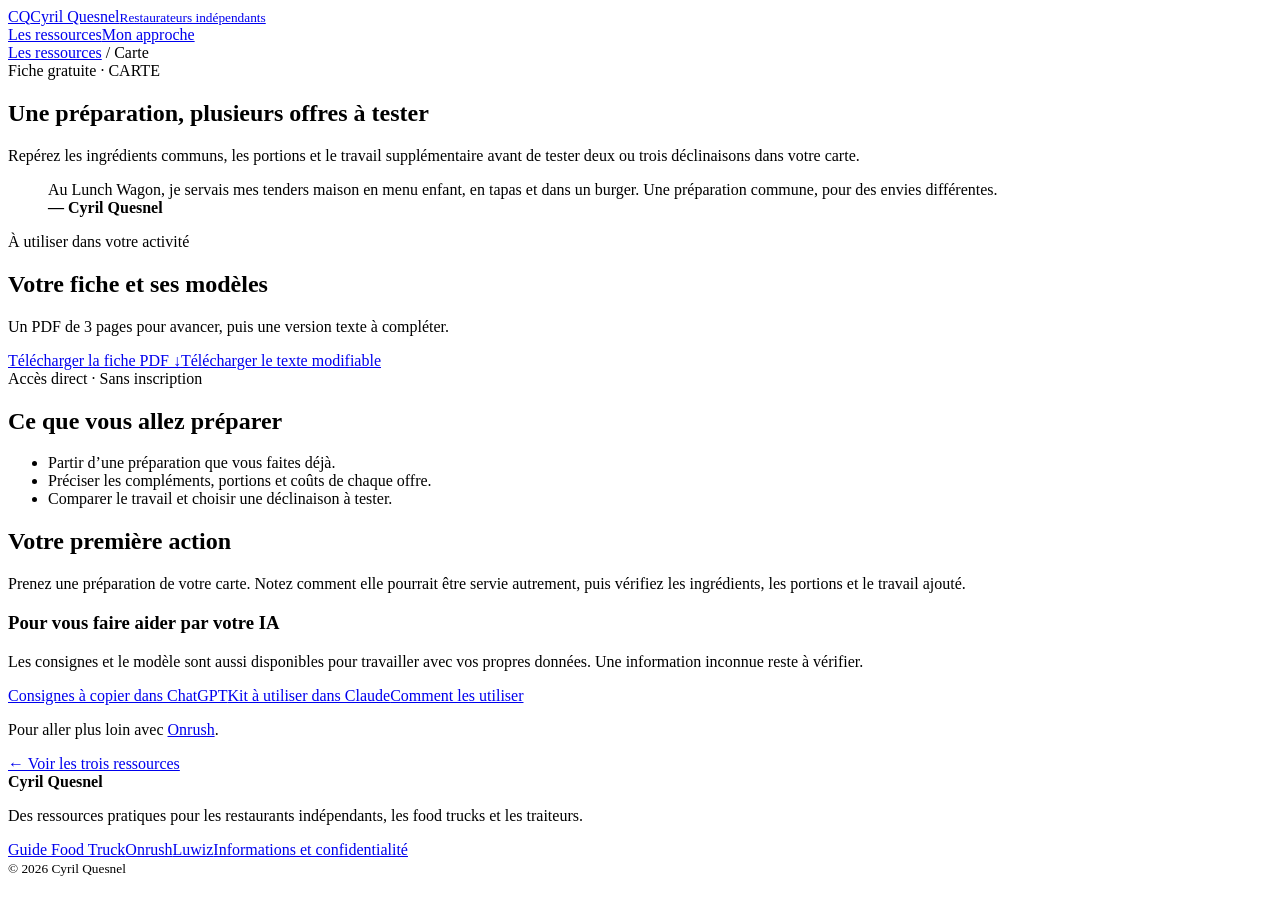
==== docs/carte/index.html @ 5b9c6e0a "Publier les ressources offres carte et devis de Cyril" ====
<!doctype html><html lang="fr"><head><meta charset="utf-8"><meta name="viewport" content="width=device-width,initial-scale=1"><title>Une préparation, plusieurs offres à tester · Cyril Quesnel</title><meta name="description" content="Repérez les ingrédients communs, les portions et le travail supplémentaire avant de tester deux ou trois déclinaisons dans votre carte."><link rel="canonical" href="https://cyrilquesnel.github.io/ressources-cyril/carte/"><meta property="og:type" content="website"><meta property="og:locale" content="fr_FR"><meta property="og:site_name" content="Cyril Quesnel"><meta property="og:title" content="Une préparation, plusieurs offres à tester"><meta property="og:description" content="Repérez les ingrédients communs, les portions et le travail supplémentaire avant de tester deux ou trois déclinaisons dans votre carte."><meta property="og:url" content="https://cyrilquesnel.github.io/ressources-cyril/carte/"><meta property="og:image" content="https://cyrilquesnel.github.io/ressources-cyril/assets/carte.png"><meta property="og:image:width" content="1080"><meta property="og:image:height" content="1920"><meta name="theme-color" content="#153a30"><link rel="stylesheet" href="/ressources-cyril/assets/site.css"><link rel="icon" href="/ressources-cyril/assets/favicon.svg" type="image/svg+xml"></head><body><header><a class="brand" href="/ressources-cyril/"><span class="monogram" aria-hidden="true">CQ</span><span>Cyril Quesnel<small>Restaurateurs indépendants</small></span></a><nav aria-label="Navigation principale"><a href="/ressources-cyril/#ressources">Les ressources</a><a href="/ressources-cyril/#approche">Mon approche</a></nav></header><main><div class="breadcrumb"><a href="/ressources-cyril/">Les ressources</a> / Carte</div><div class="detail"><section class="hero"><div class="eyebrow">Fiche gratuite · CARTE</div><h1>Une préparation, plusieurs offres à tester</h1><p class="lead">Repérez les ingrédients communs, les portions et le travail supplémentaire avant de tester deux ou trois déclinaisons dans votre carte.</p><blockquote class="quote">Au Lunch Wagon, je servais mes tenders maison en menu enfant, en tapas et dans un burger. Une préparation commune, pour des envies différentes.<br><strong>— Cyril Quesnel</strong></blockquote></section><aside class="download" aria-label="Téléchargements"><div class="eyebrow">À utiliser dans votre activité</div><h2>Votre fiche et ses modèles</h2><p>Un PDF de 3 pages pour avancer, puis une version texte à compléter.</p><a class="button" href="/ressources-cyril/downloads/une-preparation-trois-offres.pdf" download="une-preparation-trois-offres-cyril-quesnel.pdf">Télécharger la fiche PDF ↓</a><a class="secondary" href="/ressources-cyril/downloads/une-preparation-trois-offres.txt" download="une-preparation-trois-offres-modifiable.txt">Télécharger le texte modifiable</a><div class="availability">Accès direct · Sans inscription</div></aside></div><section class="details-body"><h2>Ce que vous allez préparer</h2><ul><li>Partir d’une préparation que vous faites déjà.</li><li>Préciser les compléments, portions et coûts de chaque offre.</li><li>Comparer le travail et choisir une déclinaison à tester.</li></ul><h2>Votre première action</h2><p>Prenez une préparation de votre carte. Notez comment elle pourrait être servie autrement, puis vérifiez les ingrédients, les portions et le travail ajouté.</p><section class="ia"><h3>Pour vous faire aider par votre IA</h3><p>Les consignes et le modèle sont aussi disponibles pour travailler avec vos propres données. Une information inconnue reste à vérifier.</p><div class="ia-links"><a href="/ressources-cyril/downloads/assistants/cyril-carte-couts-food-chatgpt.txt" download>Consignes à copier dans ChatGPT</a><a href="/ressources-cyril/downloads/assistants/cyril-carte-couts-food-claude.zip" download>Kit à utiliser dans Claude</a><a href="/ressources-cyril/utiliser-les-kits/">Comment les utiliser</a></div></section><div class="next"><p>Pour aller plus loin avec <a href="https://onrush.fr/">Onrush</a>.</p><a class="return" href="/ressources-cyril/">← Voir les trois ressources</a></div></section></main><footer><strong>Cyril Quesnel</strong><p>Des ressources pratiques pour les restaurants indépendants, les food trucks et les traiteurs.</p><div class="footer-links"><a href="https://www.guide-foodtruck.com/">Guide Food Truck</a><a href="https://onrush.fr/">Onrush</a><a href="https://luwiz.io/">Luwiz</a><a href="/ressources-cyril/informations/">Informations et confidentialité</a></div><small>© 2026 Cyril Quesnel</small></footer></body></html>
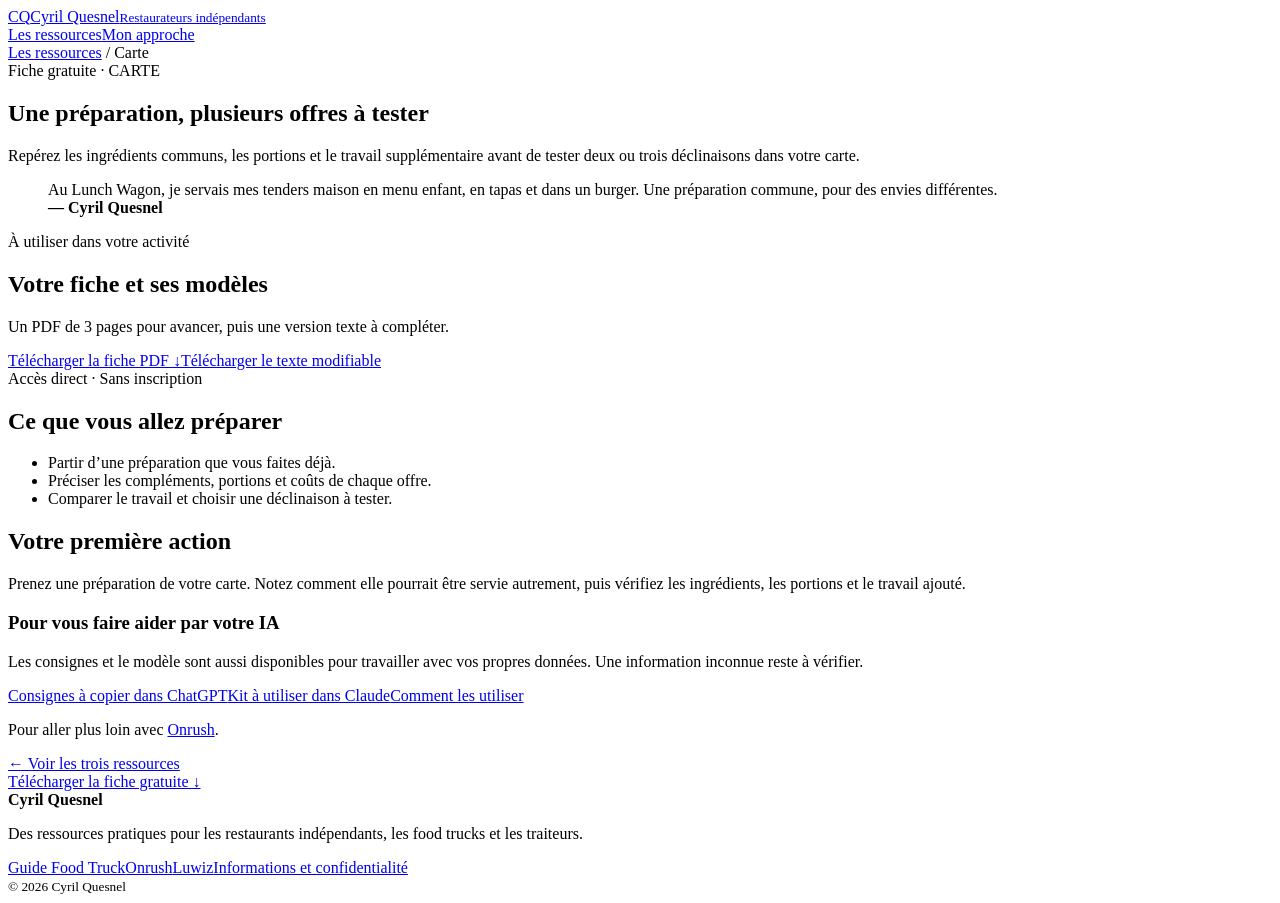
==== commit 0d886106: "Rendre le téléchargement accessible dès le premier écran mobile" ====
--- a/docs/carte/index.html
+++ b/docs/carte/index.html
@@ -1 +1 @@
-<!doctype html><html lang="fr"><head><meta charset="utf-8"><meta name="viewport" content="width=device-width,initial-scale=1"><title>Une préparation, plusieurs offres à tester · Cyril Quesnel</title><meta name="description" content="Repérez les ingrédients communs, les portions et le travail supplémentaire avant de tester deux ou trois déclinaisons dans votre carte."><link rel="canonical" href="https://cyrilquesnel.github.io/ressources-cyril/carte/"><meta property="og:type" content="website"><meta property="og:locale" content="fr_FR"><meta property="og:site_name" content="Cyril Quesnel"><meta property="og:title" content="Une préparation, plusieurs offres à tester"><meta property="og:description" content="Repérez les ingrédients communs, les portions et le travail supplémentaire avant de tester deux ou trois déclinaisons dans votre carte."><meta property="og:url" content="https://cyrilquesnel.github.io/ressources-cyril/carte/"><meta property="og:image" content="https://cyrilquesnel.github.io/ressources-cyril/assets/carte.png"><meta property="og:image:width" content="1080"><meta property="og:image:height" content="1920"><meta name="theme-color" content="#153a30"><link rel="stylesheet" href="/ressources-cyril/assets/site.css"><link rel="icon" href="/ressources-cyril/assets/favicon.svg" type="image/svg+xml"></head><body><header><a class="brand" href="/ressources-cyril/"><span class="monogram" aria-hidden="true">CQ</span><span>Cyril Quesnel<small>Restaurateurs indépendants</small></span></a><nav aria-label="Navigation principale"><a href="/ressources-cyril/#ressources">Les ressources</a><a href="/ressources-cyril/#approche">Mon approche</a></nav></header><main><div class="breadcrumb"><a href="/ressources-cyril/">Les ressources</a> / Carte</div><div class="detail"><section class="hero"><div class="eyebrow">Fiche gratuite · CARTE</div><h1>Une préparation, plusieurs offres à tester</h1><p class="lead">Repérez les ingrédients communs, les portions et le travail supplémentaire avant de tester deux ou trois déclinaisons dans votre carte.</p><blockquote class="quote">Au Lunch Wagon, je servais mes tenders maison en menu enfant, en tapas et dans un burger. Une préparation commune, pour des envies différentes.<br><strong>— Cyril Quesnel</strong></blockquote></section><aside class="download" aria-label="Téléchargements"><div class="eyebrow">À utiliser dans votre activité</div><h2>Votre fiche et ses modèles</h2><p>Un PDF de 3 pages pour avancer, puis une version texte à compléter.</p><a class="button" href="/ressources-cyril/downloads/une-preparation-trois-offres.pdf" download="une-preparation-trois-offres-cyril-quesnel.pdf">Télécharger la fiche PDF ↓</a><a class="secondary" href="/ressources-cyril/downloads/une-preparation-trois-offres.txt" download="une-preparation-trois-offres-modifiable.txt">Télécharger le texte modifiable</a><div class="availability">Accès direct · Sans inscription</div></aside></div><section class="details-body"><h2>Ce que vous allez préparer</h2><ul><li>Partir d’une préparation que vous faites déjà.</li><li>Préciser les compléments, portions et coûts de chaque offre.</li><li>Comparer le travail et choisir une déclinaison à tester.</li></ul><h2>Votre première action</h2><p>Prenez une préparation de votre carte. Notez comment elle pourrait être servie autrement, puis vérifiez les ingrédients, les portions et le travail ajouté.</p><section class="ia"><h3>Pour vous faire aider par votre IA</h3><p>Les consignes et le modèle sont aussi disponibles pour travailler avec vos propres données. Une information inconnue reste à vérifier.</p><div class="ia-links"><a href="/ressources-cyril/downloads/assistants/cyril-carte-couts-food-chatgpt.txt" download>Consignes à copier dans ChatGPT</a><a href="/ressources-cyril/downloads/assistants/cyril-carte-couts-food-claude.zip" download>Kit à utiliser dans Claude</a><a href="/ressources-cyril/utiliser-les-kits/">Comment les utiliser</a></div></section><div class="next"><p>Pour aller plus loin avec <a href="https://onrush.fr/">Onrush</a>.</p><a class="return" href="/ressources-cyril/">← Voir les trois ressources</a></div></section></main><footer><strong>Cyril Quesnel</strong><p>Des ressources pratiques pour les restaurants indépendants, les food trucks et les traiteurs.</p><div class="footer-links"><a href="https://www.guide-foodtruck.com/">Guide Food Truck</a><a href="https://onrush.fr/">Onrush</a><a href="https://luwiz.io/">Luwiz</a><a href="/ressources-cyril/informations/">Informations et confidentialité</a></div><small>© 2026 Cyril Quesnel</small></footer></body></html>+<!doctype html><html lang="fr"><head><meta charset="utf-8"><meta name="viewport" content="width=device-width,initial-scale=1"><title>Une préparation, plusieurs offres à tester · Cyril Quesnel</title><meta name="description" content="Repérez les ingrédients communs, les portions et le travail supplémentaire avant de tester deux ou trois déclinaisons dans votre carte."><link rel="canonical" href="https://cyrilquesnel.github.io/ressources-cyril/carte/"><meta property="og:type" content="website"><meta property="og:locale" content="fr_FR"><meta property="og:site_name" content="Cyril Quesnel"><meta property="og:title" content="Une préparation, plusieurs offres à tester"><meta property="og:description" content="Repérez les ingrédients communs, les portions et le travail supplémentaire avant de tester deux ou trois déclinaisons dans votre carte."><meta property="og:url" content="https://cyrilquesnel.github.io/ressources-cyril/carte/"><meta property="og:image" content="https://cyrilquesnel.github.io/ressources-cyril/assets/carte.png"><meta property="og:image:width" content="1080"><meta property="og:image:height" content="1920"><meta name="theme-color" content="#153a30"><link rel="stylesheet" href="/ressources-cyril/assets/site.css"><link rel="icon" href="/ressources-cyril/assets/favicon.svg" type="image/svg+xml"></head><body><header><a class="brand" href="/ressources-cyril/"><span class="monogram" aria-hidden="true">CQ</span><span>Cyril Quesnel<small>Restaurateurs indépendants</small></span></a><nav aria-label="Navigation principale"><a href="/ressources-cyril/#ressources">Les ressources</a><a href="/ressources-cyril/#approche">Mon approche</a></nav></header><main><div class="breadcrumb"><a href="/ressources-cyril/">Les ressources</a> / Carte</div><div class="detail"><section class="hero"><div class="eyebrow">Fiche gratuite · CARTE</div><h1>Une préparation, plusieurs offres à tester</h1><p class="lead">Repérez les ingrédients communs, les portions et le travail supplémentaire avant de tester deux ou trois déclinaisons dans votre carte.</p><blockquote class="quote">Au Lunch Wagon, je servais mes tenders maison en menu enfant, en tapas et dans un burger. Une préparation commune, pour des envies différentes.<br><strong>— Cyril Quesnel</strong></blockquote></section><aside class="download" aria-label="Téléchargements"><div class="eyebrow">À utiliser dans votre activité</div><h2>Votre fiche et ses modèles</h2><p>Un PDF de 3 pages pour avancer, puis une version texte à compléter.</p><a class="button" href="/ressources-cyril/downloads/une-preparation-trois-offres.pdf" download="une-preparation-trois-offres-cyril-quesnel.pdf">Télécharger la fiche PDF ↓</a><a class="secondary" href="/ressources-cyril/downloads/une-preparation-trois-offres.txt" download="une-preparation-trois-offres-modifiable.txt">Télécharger le texte modifiable</a><div class="availability">Accès direct · Sans inscription</div></aside></div><section class="details-body"><h2>Ce que vous allez préparer</h2><ul><li>Partir d’une préparation que vous faites déjà.</li><li>Préciser les compléments, portions et coûts de chaque offre.</li><li>Comparer le travail et choisir une déclinaison à tester.</li></ul><h2>Votre première action</h2><p>Prenez une préparation de votre carte. Notez comment elle pourrait être servie autrement, puis vérifiez les ingrédients, les portions et le travail ajouté.</p><section class="ia"><h3>Pour vous faire aider par votre IA</h3><p>Les consignes et le modèle sont aussi disponibles pour travailler avec vos propres données. Une information inconnue reste à vérifier.</p><div class="ia-links"><a href="/ressources-cyril/downloads/assistants/cyril-carte-couts-food-chatgpt.txt" download>Consignes à copier dans ChatGPT</a><a href="/ressources-cyril/downloads/assistants/cyril-carte-couts-food-claude.zip" download>Kit à utiliser dans Claude</a><a href="/ressources-cyril/utiliser-les-kits/">Comment les utiliser</a></div></section><div class="next"><p>Pour aller plus loin avec <a href="https://onrush.fr/">Onrush</a>.</p><a class="return" href="/ressources-cyril/">← Voir les trois ressources</a></div></section></main><a class="mobile-download button" href="/ressources-cyril/downloads/une-preparation-trois-offres.pdf" download="une-preparation-trois-offres-cyril-quesnel.pdf">Télécharger la fiche gratuite ↓</a><footer><strong>Cyril Quesnel</strong><p>Des ressources pratiques pour les restaurants indépendants, les food trucks et les traiteurs.</p><div class="footer-links"><a href="https://www.guide-foodtruck.com/">Guide Food Truck</a><a href="https://onrush.fr/">Onrush</a><a href="https://luwiz.io/">Luwiz</a><a href="/ressources-cyril/informations/">Informations et confidentialité</a></div><small>© 2026 Cyril Quesnel</small></footer></body></html>
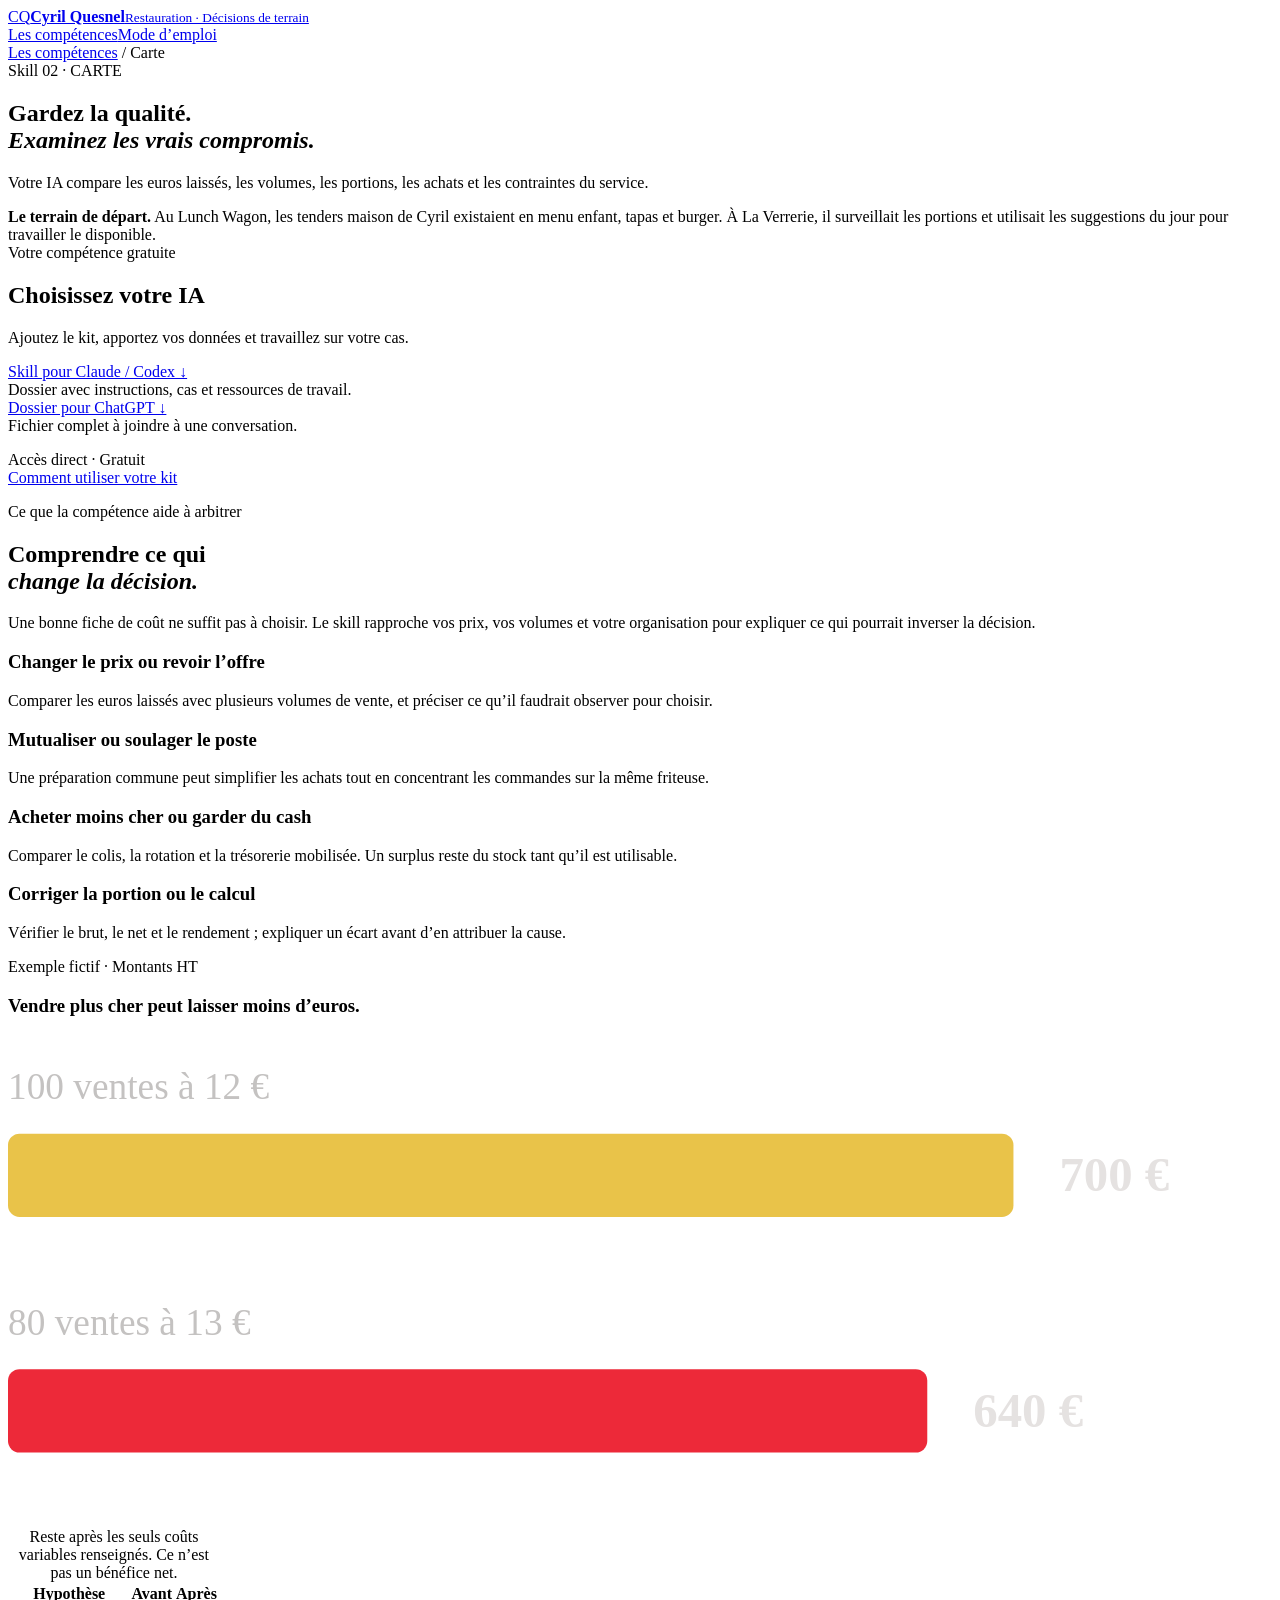
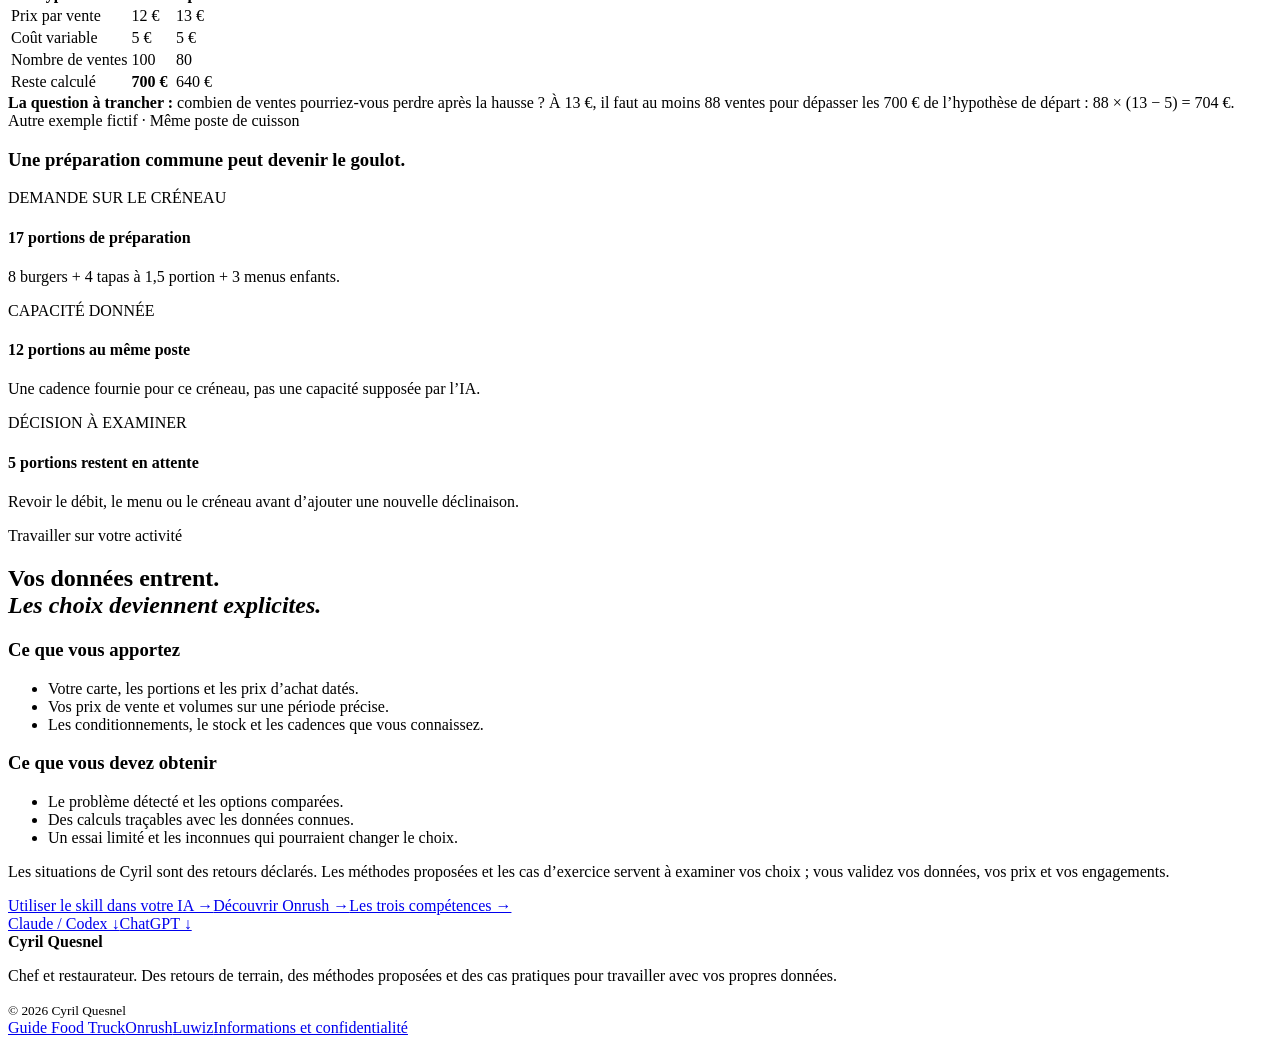
==== commit 5c212d39: "Publier les competences food v2 et identite Guide Food Truck" ====
--- a/docs/carte/index.html
+++ b/docs/carte/index.html
@@ -1 +1,2 @@
-<!doctype html><html lang="fr"><head><meta charset="utf-8"><meta name="viewport" content="width=device-width,initial-scale=1"><title>Une préparation, plusieurs offres à tester · Cyril Quesnel</title><meta name="description" content="Repérez les ingrédients communs, les portions et le travail supplémentaire avant de tester deux ou trois déclinaisons dans votre carte."><link rel="canonical" href="https://cyrilquesnel.github.io/ressources-cyril/carte/"><meta property="og:type" content="website"><meta property="og:locale" content="fr_FR"><meta property="og:site_name" content="Cyril Quesnel"><meta property="og:title" content="Une préparation, plusieurs offres à tester"><meta property="og:description" content="Repérez les ingrédients communs, les portions et le travail supplémentaire avant de tester deux ou trois déclinaisons dans votre carte."><meta property="og:url" content="https://cyrilquesnel.github.io/ressources-cyril/carte/"><meta property="og:image" content="https://cyrilquesnel.github.io/ressources-cyril/assets/carte.png"><meta property="og:image:width" content="1080"><meta property="og:image:height" content="1920"><meta name="theme-color" content="#153a30"><link rel="stylesheet" href="/ressources-cyril/assets/site.css"><link rel="icon" href="/ressources-cyril/assets/favicon.svg" type="image/svg+xml"></head><body><header><a class="brand" href="/ressources-cyril/"><span class="monogram" aria-hidden="true">CQ</span><span>Cyril Quesnel<small>Restaurateurs indépendants</small></span></a><nav aria-label="Navigation principale"><a href="/ressources-cyril/#ressources">Les ressources</a><a href="/ressources-cyril/#approche">Mon approche</a></nav></header><main><div class="breadcrumb"><a href="/ressources-cyril/">Les ressources</a> / Carte</div><div class="detail"><section class="hero"><div class="eyebrow">Fiche gratuite · CARTE</div><h1>Une préparation, plusieurs offres à tester</h1><p class="lead">Repérez les ingrédients communs, les portions et le travail supplémentaire avant de tester deux ou trois déclinaisons dans votre carte.</p><blockquote class="quote">Au Lunch Wagon, je servais mes tenders maison en menu enfant, en tapas et dans un burger. Une préparation commune, pour des envies différentes.<br><strong>— Cyril Quesnel</strong></blockquote></section><aside class="download" aria-label="Téléchargements"><div class="eyebrow">À utiliser dans votre activité</div><h2>Votre fiche et ses modèles</h2><p>Un PDF de 3 pages pour avancer, puis une version texte à compléter.</p><a class="button" href="/ressources-cyril/downloads/une-preparation-trois-offres.pdf" download="une-preparation-trois-offres-cyril-quesnel.pdf">Télécharger la fiche PDF ↓</a><a class="secondary" href="/ressources-cyril/downloads/une-preparation-trois-offres.txt" download="une-preparation-trois-offres-modifiable.txt">Télécharger le texte modifiable</a><div class="availability">Accès direct · Sans inscription</div></aside></div><section class="details-body"><h2>Ce que vous allez préparer</h2><ul><li>Partir d’une préparation que vous faites déjà.</li><li>Préciser les compléments, portions et coûts de chaque offre.</li><li>Comparer le travail et choisir une déclinaison à tester.</li></ul><h2>Votre première action</h2><p>Prenez une préparation de votre carte. Notez comment elle pourrait être servie autrement, puis vérifiez les ingrédients, les portions et le travail ajouté.</p><section class="ia"><h3>Pour vous faire aider par votre IA</h3><p>Les consignes et le modèle sont aussi disponibles pour travailler avec vos propres données. Une information inconnue reste à vérifier.</p><div class="ia-links"><a href="/ressources-cyril/downloads/assistants/cyril-carte-couts-food-chatgpt.txt" download>Consignes à copier dans ChatGPT</a><a href="/ressources-cyril/downloads/assistants/cyril-carte-couts-food-claude.zip" download>Kit à utiliser dans Claude</a><a href="/ressources-cyril/utiliser-les-kits/">Comment les utiliser</a></div></section><div class="next"><p>Pour aller plus loin avec <a href="https://onrush.fr/">Onrush</a>.</p><a class="return" href="/ressources-cyril/">← Voir les trois ressources</a></div></section></main><a class="mobile-download button" href="/ressources-cyril/downloads/une-preparation-trois-offres.pdf" download="une-preparation-trois-offres-cyril-quesnel.pdf">Télécharger la fiche gratuite ↓</a><footer><strong>Cyril Quesnel</strong><p>Des ressources pratiques pour les restaurants indépendants, les food trucks et les traiteurs.</p><div class="footer-links"><a href="https://www.guide-foodtruck.com/">Guide Food Truck</a><a href="https://onrush.fr/">Onrush</a><a href="https://luwiz.io/">Luwiz</a><a href="/ressources-cyril/informations/">Informations et confidentialité</a></div><small>© 2026 Cyril Quesnel</small></footer></body></html>+<!doctype html>
+<html lang="fr"><head><meta charset="utf-8"><meta name="viewport" content="width=device-width,initial-scale=1"><title>Examiner la carte au-delà du coût matière · Cyril Quesnel</title><meta name="description" content="Votre IA compare les euros laissés, les volumes, les portions, les achats et les contraintes du service."><link rel="canonical" href="https://cyrilquesnel.github.io/ressources-cyril/carte/"><meta property="og:type" content="website"><meta property="og:locale" content="fr_FR"><meta property="og:site_name" content="Cyril Quesnel"><meta property="og:title" content="Examiner la carte au-delà du coût matière"><meta property="og:description" content="Votre IA compare les euros laissés, les volumes, les portions, les achats et les contraintes du service."><meta property="og:url" content="https://cyrilquesnel.github.io/ressources-cyril/carte/"><meta name="theme-color" content="#131313"><link rel="preload" href="/ressources-cyril/assets/manrope-latin-v2.woff2" as="font" type="font/woff2" crossorigin><link rel="stylesheet" href="/ressources-cyril/assets/expertise.433a29f8a697.css"><link rel="icon" href="/ressources-cyril/assets/favicon-expertise-v2.svg" type="image/svg+xml"></head><body class="has-downloads"><header class="site-header"><a class="brand" href="/ressources-cyril/"><span class="monogram" aria-hidden="true">CQ</span><span><strong>Cyril Quesnel</strong><small>Restauration · Décisions de terrain</small><span class="signature" aria-hidden="true"></span></span></a><nav aria-label="Navigation principale"><a href="/ressources-cyril/#competences">Les compétences</a><a href="/ressources-cyril/utiliser-les-kits/">Mode d’emploi</a></nav></header><main><div class="breadcrumb"><a href="/ressources-cyril/">Les compétences</a> / Carte</div><section class="detail-hero"><div><div class="eyebrow">Skill 02 · CARTE</div><h1>Gardez la qualité.<br><em>Examinez les vrais compromis.</em></h1><p class="lead">Votre IA compare les euros laissés, les volumes, les portions, les achats et les contraintes du service.</p><div class="from-cyril"><strong>Le terrain de départ.</strong> Au Lunch Wagon, les tenders maison de Cyril existaient en menu enfant, tapas et burger. À La Verrerie, il surveillait les portions et utilisait les suggestions du jour pour travailler le disponible.</div></div><aside class="download-panel" id="commencer" aria-label="Télécharger la compétence"><div class="eyebrow">Votre compétence gratuite</div><h2>Choisissez votre IA</h2><p>Ajoutez le kit, apportez vos données et travaillez sur votre cas.</p><a class="button" href="/ressources-cyril/downloads/assistants/v2/cyril-carte-couts-food-claude.zip" download>Skill pour Claude / Codex ↓</a><div class="format-caption">Dossier avec instructions, cas et ressources de travail.</div><a class="button secondary" href="/ressources-cyril/downloads/assistants/v2/cyril-carte-couts-food-chatgpt.txt" download>Dossier pour ChatGPT ↓</a><div class="format-caption">Fichier complet à joindre à une conversation.</div><p class="small">Accès direct · Gratuit<br><a href="/ressources-cyril/utiliser-les-kits/">Comment utiliser votre kit</a></p></aside></section><section class="section"><div class="section-intro"><div class="eyebrow">Ce que la compétence aide à arbitrer</div><h2>Comprendre ce qui<br><em>change la décision.</em></h2><p>Une bonne fiche de coût ne suffit pas à choisir. Le skill rapproche vos prix, vos volumes et votre organisation pour expliquer ce qui pourrait inverser la décision.</p></div><div class="decision-grid"><article class="decision"><h3>Changer le prix ou revoir l’offre</h3><p>Comparer les euros laissés avec plusieurs volumes de vente, et préciser ce qu’il faudrait observer pour choisir.</p></article><article class="decision"><h3>Mutualiser ou soulager le poste</h3><p>Une préparation commune peut simplifier les achats tout en concentrant les commandes sur la même friteuse.</p></article><article class="decision"><h3>Acheter moins cher ou garder du cash</h3><p>Comparer le colis, la rotation et la trésorerie mobilisée. Un surplus reste du stock tant qu’il est utilisable.</p></article><article class="decision"><h3>Corriger la portion ou le calcul</h3><p>Vérifier le brut, le net et le rendement ; expliquer un écart avant d’en attribuer la cause.</p></article></div><div class="case"><div class="case-label">Exemple fictif · Montants HT</div><h3>Vendre plus cher peut laisser moins d’euros.</h3><div class="case-columns"><div><svg class="bar-chart" viewBox="0 0 440 170" role="img" aria-labelledby="chart-title chart-desc"><title id="chart-title">Une hausse de prix peut laisser moins d’euros</title><desc id="chart-desc">Cas fictif : 100 ventes à 12 euros avec 5 euros de coûts variables laissent 700 euros. 80 ventes à 13 euros avec les mêmes coûts laissent 640 euros.</desc><text x="0" y="22" fill="#C4C2C1" font-size="13">100 ventes à 12 €</text><rect x="0" y="34" width="350" height="29" rx="4" fill="#E9C349"/><text x="366" y="54" fill="#E5E2E1" font-size="17" font-weight="800">700 €</text><text x="0" y="104" fill="#C4C2C1" font-size="13">80 ventes à 13 €</text><rect x="0" y="116" width="320" height="29" rx="4" fill="#ED2939"/><text x="336" y="136" fill="#E5E2E1" font-size="17" font-weight="800">640 €</text></svg></div><div><table class="comparison"><caption>Reste après les seuls coûts variables renseignés. Ce n’est pas un bénéfice net.</caption><thead><tr><th>Hypothèse</th><th>Avant</th><th>Après</th></tr></thead><tbody><tr><td>Prix par vente</td><td>12 €</td><td>13 €</td></tr><tr><td>Coût variable</td><td>5 €</td><td>5 €</td></tr><tr><td>Nombre de ventes</td><td>100</td><td>80</td></tr><tr><td>Reste calculé</td><td><strong>700 €</strong></td><td class="low">640 €</td></tr></tbody></table></div></div><div class="reason"><strong>La question à trancher :</strong> combien de ventes pourriez-vous perdre après la hausse ? À 13 €, il faut au moins 88 ventes pour dépasser les 700 € de l’hypothèse de départ : 88 × (13 − 5) = 704 €.</div></div><div class="case"><div class="case-label">Autre exemple fictif · Même poste de cuisson</div><h3>Une préparation commune peut devenir le goulot.</h3><div class="flow"><div class="flow-step"><div class="step-index">DEMANDE SUR LE CRÉNEAU</div><h4>17 portions de préparation</h4><p>8 burgers + 4 tapas à 1,5 portion + 3 menus enfants.</p></div><div class="flow-step"><div class="step-index">CAPACITÉ DONNÉE</div><h4>12 portions au même poste</h4><p>Une cadence fournie pour ce créneau, pas une capacité supposée par l’IA.</p></div><div class="flow-step alert"><div class="step-index">DÉCISION À EXAMINER</div><h4>5 portions restent en attente</h4><p>Revoir le débit, le menu ou le créneau avant d’ajouter une nouvelle déclinaison.</p></div></div></div></section><section class="section"><div class="section-intro"><div class="eyebrow">Travailler sur votre activité</div><h2>Vos données entrent.<br><em>Les choix deviennent explicites.</em></h2></div><div class="result-grid"><div class="result-panel"><h3>Ce que vous apportez</h3><ul><li>Votre carte, les portions et les prix d’achat datés.</li><li>Vos prix de vente et volumes sur une période précise.</li><li>Les conditionnements, le stock et les cadences que vous connaissez.</li></ul></div><div class="result-panel"><h3>Ce que vous devez obtenir</h3><ul><li>Le problème détecté et les options comparées.</li><li>Des calculs traçables avec les données connues.</li><li>Un essai limité et les inconnues qui pourraient changer le choix.</li></ul></div></div><p class="editorial-note">Les situations de Cyril sont des retours déclarés. Les méthodes proposées et les cas d’exercice servent à examiner vos choix ; vous validez vos données, vos prix et vos engagements.</p><div class="related"><a href="/ressources-cyril/utiliser-les-kits/">Utiliser le skill dans votre IA →</a><a href="https://onrush.fr/">Découvrir Onrush →</a><a href="/ressources-cyril/#competences">Les trois compétences →</a></div></section></main><div class="mobile-downloads" aria-label="Choisir le format du skill CARTE"><a class="button" href="/ressources-cyril/downloads/assistants/v2/cyril-carte-couts-food-claude.zip" download aria-label="Télécharger le skill CARTE pour Claude ou Codex">Claude / Codex ↓</a><a class="button secondary" href="/ressources-cyril/downloads/assistants/v2/cyril-carte-couts-food-chatgpt.txt" download aria-label="Télécharger le dossier CARTE pour ChatGPT">ChatGPT ↓</a></div><footer class="footer"><div><strong>Cyril Quesnel</strong><span class="signature" aria-hidden="true"></span><p>Chef et restaurateur. Des retours de terrain, des méthodes proposées et des cas pratiques pour travailler avec vos propres données.</p><small>© 2026 Cyril Quesnel</small></div><div class="footer-links"><a href="https://www.guide-foodtruck.com/">Guide Food Truck</a><a href="https://onrush.fr/">Onrush</a><a href="https://luwiz.io/">Luwiz</a><a href="/ressources-cyril/informations/">Informations et confidentialité</a></div></footer></body></html>
